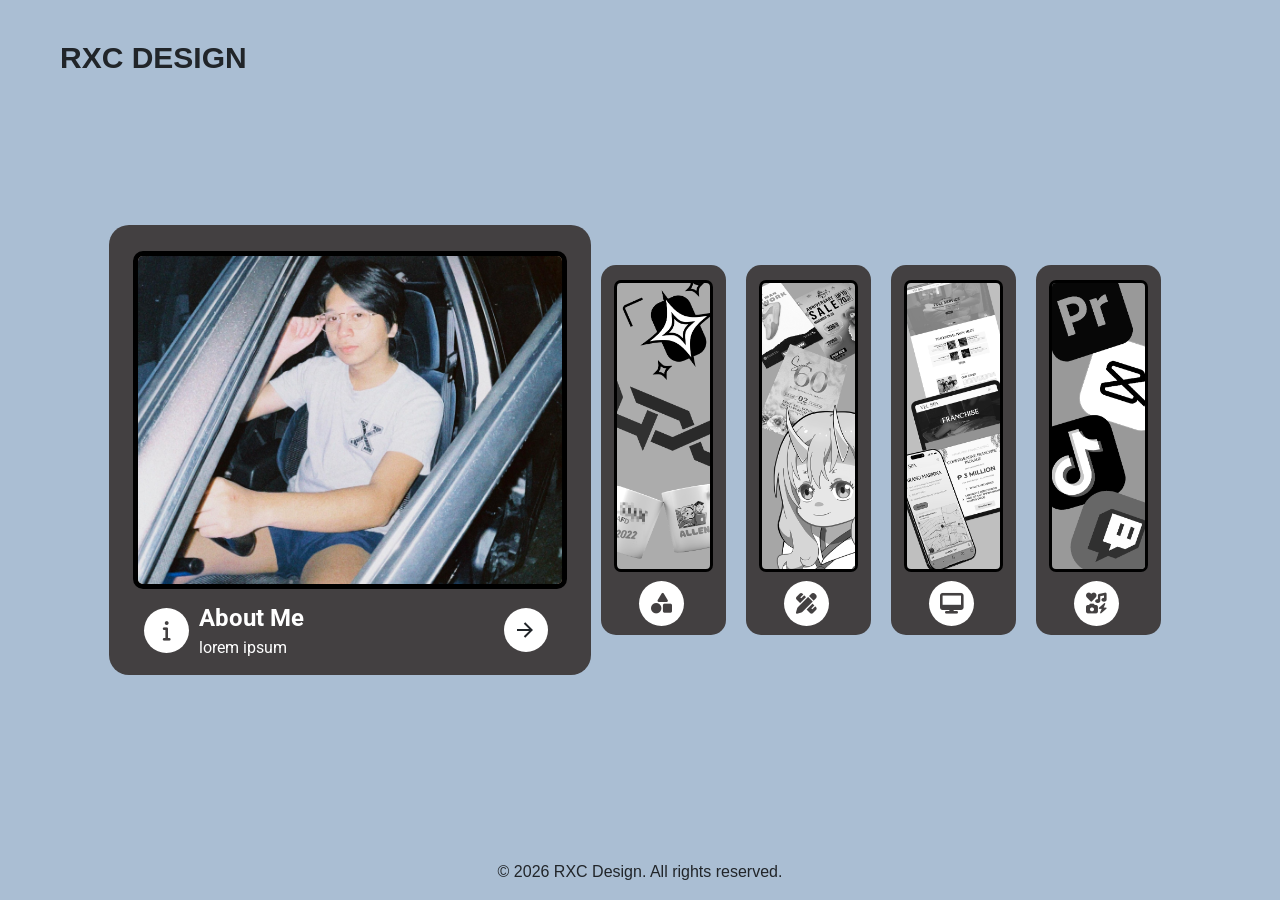
==== index.html @ c793c457 "first commit" ====
<!doctype html>
    <head>
        <meta charset="utf-8">
        <meta name="viewport" content="width=device-width, initial-scale=1">
        <title>RXC Designs</title>

        <!-- Bootstrap 4 -->
        <link href="https://maxcdn.bootstrapcdn.com/bootstrap/4.1.1/css/bootstrap.min.css" rel="stylesheet">

        <!-- Normalize -->
        <link rel="stylesheet" href="https://cdnjs.cloudflare.com/ajax/libs/normalize/8.0.0/normalize.min.css">

        <!-- Google Font -->
        <link rel="stylesheet" href="https://fonts.googleapis.com/css?family=Roboto:400,700">

        <!-- Font Awesome 6 -->
        <link rel="stylesheet" 
            href="https://cdnjs.cloudflare.com/ajax/libs/font-awesome/6.5.1/css/all.min.css">

        <!-- AOS Animate On Scroll -->
        <link href="https://unpkg.com/aos@2.3.4/dist/aos.css" rel="stylesheet">
        
        <!-- Custom CSS -->
        <link rel="stylesheet" href="css/style.css">

        <!-- JS -->
        <script src="https://cdnjs.cloudflare.com/ajax/libs/jquery/3.2.1/jquery.min.js"></script>
        <script src="https://cdn.jsdelivr.net/npm/popper.js@1.16.0/dist/umd/popper.min.js"></script>
        <script src="https://maxcdn.bootstrapcdn.com/bootstrap/4.1.1/js/bootstrap.min.js"></script>
        
    </head>
    <body>
        <div class="d-flex justify-content-between">
            <nav class="navbar navbar-light">
                <div class="container m-0">
                    <!-- Brand -->
                    <a class="navbar-brand league logo" href="index.html">RXC DESIGN</a>
                </div>
            </nav>
        </div>
        
        <div class="container-fluid portfolio grain">
            <!-- WEB -->
            <div class="container-fluid web d-flex justify-content-center">
                <div class='d-flex justify-content-center col-xxl-9 col-xl-9 col-lg-12 col-md-12'>
                    <div class="options" >
                        <div class="d-flex option selected justify-content-center">                 
                            <div class="card active">
                                <img src="img\1activate.png" class="img-fluid selectedimg" >
                                <div class="frame about-img d-flex justify-content-center">
                                    <img src="img\1.jpg" class="img-fluid abtme" >
                                </div>
                            </div>
                            <div class="label d-flex row justify-content-between">
                                <div class="label1 d-flex">
                                    <div class="icon">
                                        <i class="fa-solid fa-info"></i>
                                    </div>
                                    <div class="info">
                                        <div class="main">About Me</div>
                                        <div class="sub">lorem ipsum</div>
                                    </div>
                                </div>
                                <a href="aboutme.html">
                                <button class="animated-button active">
                                    <svg xmlns="http://www.w3.org/2000/svg" class="arr-2" viewBox="0 0 24 24">
                                        <path
                                        d="M16.1716 10.9999L10.8076 5.63589L12.2218 4.22168L20 11.9999L12.2218 19.778L10.8076 18.3638L16.1716 12.9999H4V10.9999H16.1716Z"
                                        ></path>
                                    </svg>
                                    <span class="text">  </span>
                                    <span class="circle"></span>
                                    <svg xmlns="http://www.w3.org/2000/svg" class="arr-1" viewBox="0 0 24 24">
                                        <path
                                        d="M16.1716 10.9999L10.8076 5.63589L12.2218 4.22168L20 11.9999L12.2218 19.778L10.8076 18.3638L16.1716 12.9999H4V10.9999H16.1716Z"
                                        ></path>
                                    </svg>
                                </button>
                                </a>
                            </div>
                        </div>
                        <div class="d-flex option justify-content-center">                 
                            <div class="card active">
                                <img src="img\QXlogo.png" class="img-fluid lb3">
                                <img src="img\SparklingSnap.png" class="img-fluid lb4" >
                                <img src="img\ssstshirtdesign.png" class="img-fluid lb2">
                                <img src="img\mug.png" class="img-fluid lb1" >
                                <div class="frame gd-img active d-flex justify-content-center">
                                    <img src="img\Logo and Brand.png" class="img-fluid graphicd" >
                                </div>
                            </div>
                            <div class="label d-flex row justify-content-between">
                                <div class="label1 d-flex">
                                    <div class="icon">
                                        <i class="fa-solid fa-shapes"></i>
                                    </div>
                                    <div class="info">
                                        <div class="main">Brand</div>
                                        <div class="sub">Omuke trughte a otufta</div>
                                    </div>
                                </div>
                                <a href="brand.html">
                                    <button class="animated-button active">
                                        <svg xmlns="http://www.w3.org/2000/svg" class="arr-2" viewBox="0 0 24 24">
                                            <path
                                            d="M16.1716 10.9999L10.8076 5.63589L12.2218 4.22168L20 11.9999L12.2218 19.778L10.8076 18.3638L16.1716 12.9999H4V10.9999H16.1716Z"
                                            ></path>
                                        </svg>
                                        <span class="text">  </span>
                                        <span class="circle"></span>
                                        <svg xmlns="http://www.w3.org/2000/svg" class="arr-1" viewBox="0 0 24 24">
                                            <path
                                            d="M16.1716 10.9999L10.8076 5.63589L12.2218 4.22168L20 11.9999L12.2218 19.778L10.8076 18.3638L16.1716 12.9999H4V10.9999H16.1716Z"
                                            ></path>
                                        </svg>
                                    </button>
                                </a>
                            </div>
                        </div>
                        <div class="d-flex option justify-content-center">                 
                            <div class="card active">
                                <img src="img\86-JEWELFINAL.png" class="img-fluid chibi1" >
                                <img src="img\SHUNA-CHIBI.png" class="img-fluid chibi2" >
                                <img src="img\MEN-WORLDBALANCE.png" class="img-fluid gd3" >
                                <img src="img\SNAPSMILE.png" class="img-fluid gd4">
                                <img src="img\Card Design.png" class="img-fluid gd1" >
                                <img src="img\bmagic.jpg" class="img-fluid gd2" >
                                <div class="frame gd-img active d-flex justify-content-center">
                                    <img src="img\GDimg.png" class="img-fluid graphicd" >
                                </div>
                            </div>
                            <div class="label d-flex row justify-content-between">
                                <div class="label1 d-flex">
                                    <div class="icon">
                                        <i class="fa-solid fa-pen-ruler"></i>
                                    </div>
                                    <div class="info">
                                        <div class="main">Graphics</div>
                                        <div class="sub">lorem ipsum</div>
                                    </div>
                                </div>
                                <a href="graphics.html">
                                    <button class="animated-button active">
                                        <svg xmlns="http://www.w3.org/2000/svg" class="arr-2" viewBox="0 0 24 24">
                                            <path
                                            d="M16.1716 10.9999L10.8076 5.63589L12.2218 4.22168L20 11.9999L12.2218 19.778L10.8076 18.3638L16.1716 12.9999H4V10.9999H16.1716Z"
                                            ></path>
                                        </svg>
                                        <span class="text">  </span>
                                        <span class="circle"></span>
                                        <svg xmlns="http://www.w3.org/2000/svg" class="arr-1" viewBox="0 0 24 24">
                                            <path
                                            d="M16.1716 10.9999L10.8076 5.63589L12.2218 4.22168L20 11.9999L12.2218 19.778L10.8076 18.3638L16.1716 12.9999H4V10.9999H16.1716Z"
                                            ></path>
                                        </svg>
                                    </button>
                                </a>
                            </div>
                        </div>
                        <div class="d-flex option justify-content-center">                 
                            <div class="card active">
                                <img src="img\VelSpass@4x.png" class="img-fluid wd2">
                                <img src="img\velspatablet1.png" class="img-fluid wd3">
                                <img src="img\1velspaphoneresponsive.png" class="img-fluid wd1" >
                                <div class="frame gd-img active d-flex justify-content-center">
                                    <img src="img\WD.png" class="img-fluid graphicd" >
                                </div>
                            </div>
                            <div class="label d-flex row justify-content-between">
                                <div class="label1 d-flex">
                                    <div class="icon">
                                        <i class="fa-solid fa-desktop"></i>
                                    </div>
                                    <div class="info">
                                        <div class="main">UI/UX</div>
                                        <div class="sub">Lorem ipsum</div>
                                    </div>
                                </div>
                                <a href="uiux.html">
                                    <button class="animated-button active">
                                        <svg xmlns="http://www.w3.org/2000/svg" class="arr-2" viewBox="0 0 24 24">
                                            <path
                                            d="M16.1716 10.9999L10.8076 5.63589L12.2218 4.22168L20 11.9999L12.2218 19.778L10.8076 18.3638L16.1716 12.9999H4V10.9999H16.1716Z"
                                            ></path>
                                        </svg>
                                        <span class="text">  </span>
                                        <span class="circle"></span>
                                        <svg xmlns="http://www.w3.org/2000/svg" class="arr-1" viewBox="0 0 24 24">
                                            <path
                                            d="M16.1716 10.9999L10.8076 5.63589L12.2218 4.22168L20 11.9999L12.2218 19.778L10.8076 18.3638L16.1716 12.9999H4V10.9999H16.1716Z"
                                            ></path>
                                        </svg>
                                    </button>
                                </a>
                            </div>
                        </div>
                        <div class="d-flex option justify-content-center">                 
                            <div class="card active">
                                <img src="img\jira-1.svg" class="img-fluid os7">
                                <img src="img\capcut-icon.png" class="img-fluid os3">
                                <img src="img\Twitch@4x.png" class="img-fluid os1" >
                                <img src="img\tiktok.png" class="img-fluid os4" >
                                <img src="img\bugtracking2.png" class="img-fluid os5">
                                <img src="img\bugtracking.png" class="img-fluid os6">
                                <img src="img\Adobe_Premiere_Pro_CC.png" class="img-fluid os2">
                                <div class="frame gd-img active d-flex justify-content-center">
                                    <img src="img/os.png" class="img-fluid graphicd" >
                                </div>
                            </div>
                            <div class="label d-flex row justify-content-between">
                                <div class="label1 d-flex">
                                    <div class="icon">
                                        <i class="fa-solid fa-icons"></i>
                                    </div>
                                    <div class="info">
                                        <div class="main">Other</div>
                                        <div class="sub">Lorem Ipsum</div>
                                    </div>
                                </div>
                                <a href="other.html">
                                    <button class="animated-button active">
                                        <svg xmlns="http://www.w3.org/2000/svg" class="arr-2" viewBox="0 0 24 24">
                                            <path
                                            d="M16.1716 10.9999L10.8076 5.63589L12.2218 4.22168L20 11.9999L12.2218 19.778L10.8076 18.3638L16.1716 12.9999H4V10.9999H16.1716Z"
                                            ></path>
                                        </svg>
                                        <span class="text">  </span>
                                        <span class="circle"></span>
                                        <svg xmlns="http://www.w3.org/2000/svg" class="arr-1" viewBox="0 0 24 24">
                                            <path
                                            d="M16.1716 10.9999L10.8076 5.63589L12.2218 4.22168L20 11.9999L12.2218 19.778L10.8076 18.3638L16.1716 12.9999H4V10.9999H16.1716Z"
                                            ></path>
                                        </svg>
                                    </button>
                                </a>
                            </div>
                        </div>
                        
                    </div>
                </div>
            </div>
            <!-- MOBILE -->
            <div class="container-fluid mobile d-flex justify-content-center">
                <div class="mobportfolio">
                    <div class="mobframe" data-aos="fade-down" data-aos-duration="1000" data-aos-delay="200">
                        <a href="aboutme.html">
                            <p class="inter headerleft mobabt">ABOUT ME</p>
                        </a>
                    </div>
                    <div class="mobframe" data-aos="fade-down" data-aos-duration="1200" data-aos-delay="500">
                        <a href="brand.html">
                            <p class="inter headerright mobdg">Brand</p>
                        </a>
                    </div>
                    <div class="mobframe" data-aos="fade-down" data-aos-duration="1400" data-aos-delay="800">
                        <a href="graphics.html">
                            <p class="inter headerleft moblb">Graphics</p>
                        </a>
                    </div>
                    <div class="mobframe" data-aos="fade-down" data-aos-duration="1600" data-aos-delay="1100">
                        <a href="uiux.html">
                            <p class="inter headerright mobui">UI/UX</p>
                        </a>
                    </div>
                    <div class="mobframe" data-aos="fade-down" data-aos-duration="1800" data-aos-delay="1400">
                        <a href="other.html">
                            <p class="inter headerleft mobot">Other</p>
                        </a>
                    </div>
                </div>
            </div>
            <footer class="footer py-3">
                <div class="league container text-center">
                    &copy; <span id="year"></span> RXC Design. All rights reserved.
                </div>
            </footer>
        </div>
        

        <script src="js/script.js"></script>

        <script src="https://unpkg.com/aos@2.3.4/dist/aos.js"></script>
        <script>
            AOS.init({
                duration: 1200,
                once: true
            });
        </script>
    </body>
</html>
---- css/style.css ----
/* col */
@media screen {
  .col-xxl-9 {
    -ms-flex: 0 0 75%;
    flex: 0 0 75%;
    max-width: 75%;
    position: relative;
    width: 100%;
    min-height: 1px;
    padding-right: 15px;
    padding-left: 15px;
  }
}
@media (max-width: 1801px) {
  .col-xxl-9 {
    -ms-flex: 0 0 80%;
    flex: 0 0 80%;
    max-width: 80%;
  }
}
@media (max-width: 1701px) {
  .col-xxl-9 {
    -ms-flex: 0 0 85%;
    flex: 0 0 85%;
    max-width: 85%;
  }
}
@media (max-width: 1601px) {
  .col-xxl-9 {
    -ms-flex: 0 0 90%;
    flex: 0 0 90%;
    max-width: 90%;
  }
} /* Grain */
.grain {
  height: 100vh;
  background-color: #aabed3;
}
.grainpage {
  height: 100vh;
  background-color: #212529;
}
.grainpage p {
  color: #e8e9e9;
}
.grain:after {
  animation: grain 8s steps(10) infinite;
  background-image: url("https://grainy-gradients.vercel.app/noise.svg");
  content: "";
  height: 300%;
  width: 300%;
  left: -100%;
  top: -110%;
  opacity: 0.8;
  position: fixed;
}
@keyframes grain {
  0%,
  100% {
    transform: translate(0, 0);
  }
  10% {
    transform: translate(-5%, -10%);
  }
  20% {
    transform: translate(-15%, 5%);
  }
  30% {
    transform: translate(5%, -25%);
  }
  40% {
    transform: translate(-5%, 25%);
  }
  50% {
    transform: translate(-15%, 10%);
  }
  60% {
    transform: translate(15%, 0%);
  }
  70% {
    transform: translate(0%, 15%);
  }
  80% {
    transform: translate(5%, 35%);
  }
  90% {
    transform: translate(-10%, 10%);
  }
} /* font */
@font-face {
  font-family: "League";
  src: url("font/LeagueSpartan-ExtraBold.woff2") format("opentype");
}
@font-face {
  font-family: "inter";
  src: url("font/InterDisplay-Black.woff2") format("opentype");
}
.league {
  font-family: "League", sans-serif;
  font-weight: bold;
  color: #212529 !important;
}
.inter {
  font-family: "inter", sans-serif;
  color: #212529;
  font-weight: 800;
}
body {
  flex-direction: row;
  justify-content: center;
  align-items: center;
  overflow: hidden;
  height: 100%;
  font-family: "Roboto", sans-serif;
}
.portfolio {
  display: flex;
  flex-direction: row;
  justify-content: center;
  align-items: center;
  overflow: hidden;
  height: 100vh;
  font-family: "Roboto", sans-serif;
}
.navbar {
  position: fixed; /* change from absolute */
  top: 0;
  left: 0;
  width: 100%;
  padding: 60px 60px 0px 75px;
  z-index: 35;
} /* + button rotation */
.custom-toggler i {
  transition: transform 0.5s ease;
  font-size: 1.5rem;
}
.custom-toggler.active i {
  transform: rotate(45deg); /* + rotates to X */
}
.homehide {
  display: none !important;
}
#navbarContent {
  background: #e8e9e9;
  overflow: hidden;
} /* Navbar tweaks */
.navbar {
  position: absolute;
  top: 0;
  left: 0;
  width: 100%;
  padding: 60px 60px 0px 75px;
  z-index: 40;
}
.menu {
  position: fixed;
  top: 0;
  left: 0;
  width: 100%;
  height: 0;
  background: #e8e9e9;
  overflow: hidden;
  display: flex;
  justify-content: center;
  z-index: 30;
  transition: height 0.45s ease;
}
.menu.show {
  height: 400px;
}
.plusnav {
  margin-left: auto;
}
.plusnav:focus {
  outline: 0px !important;
}
.plusnav i {
  color: #e8e9e9;
  z-index: 40;
  font-size: 2rem;
}
.navbar-toggler {
  border-color: transparent !important;
  display: flex !important;
}
.navbar-brand.active {
  color: #212529 !important; /* Change to your desired color */
  transition: color 0.3s ease;
}
.plusnav.active i {
  color: #212121 !important; /* choose your color */
  transition:
    color 0.3s ease,
    transform 0.5s ease;
} /* Rotate the plus icon */
.navbar-toggler .fa-plus {
  transform: rotate(0deg); /* Rotates + into an X */
  transition: transform 0.5s ease;
}
.navbar-toggler.active .fa-plus {
  transform: rotate(-135deg); /* Rotates + into an X */
}
.barnavcollapse {
  position: absolute;
  top: 110px;
}
.barnavcollapse ul {
  font-family: "League", sans-serif;
  font-size: 25px;
  font-weight: 600;
  text-transform: uppercase;
  list-style-type: none;
  color: #212529 !important;
  padding: 0px;
  display: flex;
  flex-direction: column;
  justify-content: center;
}
.barnavcollapse li a {
  color: #212529 !important;
}
.nav-item {
  display: flex;
  justify-content: center;
}
@media (max-width: 1450px) {
  .menu .barnavcollapse {
    top: 95px;
  }
}
@media (max-width: 800px) {
  .menu .barnavcollapse {
    top: 80px;
  }
  #navbarContent.show {
    height: 375px !important;
  }
}
.container {
  max-width: 100% !important;
} /* pagebutton */
.pgbt {
  align-items: center;
  background-color: transparent;
  color: #212529;
  cursor: pointer;
  display: flex;
  font-size: 25px;
  font-weight: 700;
  line-height: 1.5;
  text-decoration: none;
  text-transform: uppercase;
  outline: 0;
  border: 0;
}
.pgbt:before {
  background-color: #212529;
  content: "";
  display: inline-block;
  height: 3px;
  transition: all 0.42s cubic-bezier(0.25, 0.8, 0.25, 1);
  width: 0;
}
.pgbt:hover:before {
  background-color: #212529;
  width: 3rem;
}
.logo,
.logo1 {
  font-size: 30px;
  margin: 0px;
  padding: 0px;
}
.logo1 {
  color: #e8e9e9 !important;
}
.homehide {
  display: none !important;
}
.footer {
  position: absolute;
  bottom: 0;
  left: 0;
  width: 100%;
  z-index: 10;
  font: 100;
}
.footer .league {
  font-weight: 100;
}
body .options {
  display: flex;
  flex-direction: row;
  align-items: stretch;
  min-width: 600px;
  width: calc(100% - 100px);
  height: 500px;
  z-index: 10;
}
::selection {
  background: transparent;
  color: inherit;
}
@media screen and (max-width: 718px) {
  body .options {
    min-width: 520px;
  }
  body .options .option:nth-child(5) {
    display: none;
  }
}
@media screen and (max-width: 638px) {
  body .options {
    min-width: 440px;
  }
  body .options .option:nth-child(4) {
    display: none;
  }
}
@media screen and (max-width: 558px) {
  body .options {
    min-width: 360px;
  }
  body .options .option:nth-child(3) {
    display: none;
  }
}
@media screen and (max-width: 478px) {
  body .options {
    min-width: 280px;
  }
  body .options .option:nth-child(2) {
    display: none;
  }
}
body .options .option {
  position: relative;
  overflow: hidden;
  min-width: 80px;
  margin: 40px 15px;
  background: var(--optionBackground, var(--defaultBackground, #e6e9ed));
  background-size: auto 120%;
  background-position: center;
  transition: 0.5s cubic-bezier(0.05, 0.61, 0.41, 0.95);
  --defaultBackground: #434041;
} /* Different frame colors per card */
body .options .option:nth-child(1) .frame {
  background-color: #c8a889;
}
body .options .option:nth-child(2) .frame {
  background-color: #89b4c8;
}
body .options .option:nth-child(3) .frame {
  background-color: #9aa4d8;
}
body .options .option:nth-child(4) .frame {
  background-color: #b4c889;
}
body .options .option:nth-child(5) .frame {
  background-color: #c889b4;
}
body .options .option.selected {
  flex-grow: 10000;
  transform: scale(1);
  max-width: 800px;
  margin: 10px 10px;
  border-radius: 20px;
  background-size: auto 100%;
  cursor: default;
} /* Card */
body .options .option .card {
  height: 80%;
  width: 80%;
  margin: 20px 13px;
  bottom: 5px;
  border: 0px solid black !important;
  background-color: transparent;
}
body .options .option.selected .card {
  width: 90%;
  height: 75%;
  border-width: 5px;
  border-radius: 10px;
  bottom: 30px;
  margin: auto;
  background-position: 0px -135px;
}
body .options .option .frame {
  background-position: center;
  background-size: cover;
  border: 3px solid black;
  border-radius: 7px;
  cursor: pointer;
}
body .options .option.selected .frame {
  width: 100%;
  height: 100%;
  border: 5px solid black;
  border-radius: 10px;
  overflow: hidden;
  cursor: default;
}
.option {
  opacity: 1;
}
.option.selected {
  opacity: 1;
  animation: fadeIn 2s ease forwards;
}
@keyframes fadeIn {
  0% {
    opacity: 0;
  }
  100% {
    opacity: 1;
  }
}
body .options .option:not(.selected) {
  flex-grow: 1;
  border-radius: 15px;
  width: 130px;
  opacity: 1;
}
.option:not(.selected) {
  opacity: 1;
  animation: fadeOut 1s ease forwards;
}
@keyframes fadeOut {
  0% {
    opacity: 0;
  }
  100% {
    opacity: 1;
  }
}
body .options .option.selected {
  opacity: 1;
  transform: scale(1);
}
body .options .option.selected .label {
  bottom: 10px;
  left: 50px;
  height: 70px;
}
body .options .option.selected .label .info > div {
  left: 0px;
  opacity: 1;
}
body .options .option:not(.selected) .label {
  bottom: 26px;
  left: 54px;
}
body .options .option:not(.selected) .label .info > div {
  left: 20px;
  opacity: 0;
}
body .options .option .label {
  display: flex;
  position: absolute;
  align-items: center;
  row-gap: 15px;
  right: 0px;
  height: 40px;
}
body .options .option .label .label1 {
  display: flex;
  align-items: center;
  left: 10px;
}
body .options .option .animated-button {
  right: 60px;
}
body .options .option .label .icon {
  display: flex;
  flex-direction: row;
  justify-content: center;
  align-items: center;
  min-width: 50px;
  height: 50px;
  border-radius: 100%;
  background-color: white;
  color: var(--defaultBackground);
  cursor: pointer;
}
body .options .option.selected .label .icon {
  cursor: default;
}
body .options .option .label .icon i {
  zoom: 1.3;
}
body .options .option .label .info {
  display: flex;
  flex-direction: column;
  justify-content: center;
  margin-left: 10px;
  color: white;
  white-space: pre;
}
body .options .option .label .info > div,
body .options .option .label .animated-button > div {
  position: relative;
  transition:
    0.5s cubic-bezier(0.05, 0.61, 0.41, 0.95),
    opacity 0.5s ease-out;
}
body .options .option .label .info .main {
  font-weight: bold;
  font-size: 1.5rem;
}
body .options .option .label .info .sub {
  transition-delay: 0.1s;
} /*Button*/
.animated-button {
  position: relative;
  display: flex;
  align-items: center;
  gap: 4px;
  padding: 16px 16px;
  border: 4px solid transparent;
  font-size: 16px;
  background-color: white;
  border-radius: 100px;
  font-weight: 600;
  color: #ffffff;
  box-shadow: 0 0 0 2px #ffffff;
  cursor: pointer;
  overflow: hidden;
  opacity: 0;
  transform: translateX(50px);
  transition: all 0.6s cubic-bezier(0.23, 1, 0.32, 1);
}
.animated-button.show {
  opacity: 1;
  transform: translateX(0);
  pointer-events: auto;
}
.animated-button svg {
  position: absolute;
  width: 24px;
  fill: #212529;
  z-index: 9;
  transition: all 0.8s cubic-bezier(0.23, 1, 0.32, 1);
}
.animated-button .arr-1 {
  right: 5px;
}
.animated-button .arr-2 {
  left: -70%;
}
.animated-button .circle {
  position: absolute;
  top: 50%;
  left: 50%;
  transform: translate(-50%, -50%);
  width: 20px;
  height: 20px;
  background-color: #cce5fd;
  border-radius: 50%;
  opacity: 0;
  transition: all 0.8s cubic-bezier(0.23, 1, 0.32, 1);
}
.animated-button .text {
  position: relative;
  z-index: 1;
  transform: translateX(-12px);
  transition: all 0.8s cubic-bezier(0.23, 1, 0.32, 1);
}
.animated-button:hover {
  box-shadow: 0 0 0 12px transparent;
  color: #212529;
}
.animated-button:hover .arr-1 {
  right: -70%;
}
.animated-button:hover .arr-2 {
  left: 5px;
}
.animated-button:hover .text {
  transform: translateX(12px);
}
.animated-button:hover svg {
  fill: #212529;
}
.animated-button:active {
  scale: 0.95;
  box-shadow: 0 0 0 4px #cce5fd;
}
.animated-button:hover .circle {
  width: 220px;
  height: 220px;
  opacity: 1;
} /* About me */
.about-img {
  overflow: hidden;
  filter: grayscale(100%);
}
.about-img:hover,
.gd-img:hover {
  filter: grayscale(0%);
}
.option.selected .about-img {
  filter: grayscale(0%);
  background-size: cover;
}
.chibi1,
.chibi2,
.gd1,
.gd2,
.gd3,
.gd4,
.lb1,
.lb2,
.lb3,
.lb4,
.wd1,
.wd2,
.wd3,
.os1,
.os2,
.os3,
.os4,
.os5,
.os6,
.os7 {
  opacity: 0;
  visibility: hidden;
  transition: opacity 0.5s ease;
  display: none;
  position: absolute;
  transition: transform 0.3s ease;
  object-fit: cover;
}
.selectedimg {
  opacity: 0;
  visibility: hidden;
  position: absolute;
  object-fit: cover;
  z-index: 10;
  height: 410px;
  top: -20px;
  left: 5px;
}
.option.selected .selectedimg {
  opacity: 1;
  visibility: visible;
  transition: opacity 0.8s ease-in;
}
@media screen {
  .abtme {
    height: 336px;
    object-fit: cover;
    object-position: 47% 63%;
    transform: scale(1.2);
    transition: transform 0.5s ease;
  }
  .option:not(.selected) .abtme:hover {
    transform: scale(1.25);
  }
  .option.selected .abtme {
    transform: scale(1);
    width: 100%;
    height: 100%;
  }
}
.option:not(.selected) .abtme:hover {
  transform: scale(1.25);
}
.option.selected .abtme {
  transform: scale(1);
  width: 100%;
  height: 100%;
} /* Graphic Design */
.gd-img {
  overflow: hidden;
  filter: grayscale(100%);
}
.graphicd {
  height: 336px;
  width: 100%;
  object-fit: cover;
  object-position: 47% 63%;
  transform: scale(1);
  transition: transform 0.5s ease;
}
.option:not(.selected) .graphicd:hover {
  transform: scale(1.05);
}
.option.selected .graphicd {
  display: none;
  visibility: hidden;
}
.option.selected .gd-img {
  filter: grayscale(0%);
  background-image: none;
  display: none;
}
.option.selected .chibi1 {
  opacity: 1;
  display: flex;
  visibility: visible;
  z-index: 10;
  height: calc(235px - 20px);
  left: -30px;
  bottom: -10px;
}
.option.selected .chibi2 {
  opacity: 1;
  display: flex;
  visibility: visible;
  z-index: 10;
  height: calc(235px - 20px);
  right: -33px;
  bottom: -12px;
}
.option.selected .gd1 {
  opacity: 1;
  display: flex;
  visibility: visible;
  z-index: 8;
  height: calc(260px - 30px);
  top: -15px;
  right: 120px;
}
.option.selected .gd2 {
  opacity: 1;
  display: flex;
  visibility: visible;
  z-index: 8;
  height: calc(270px - 30px);
  top: 0px;
  right: 5px;
  transform: rotate(12deg);
}
.option.selected .gd3 {
  opacity: 1;
  display: flex;
  visibility: visible;
  z-index: 8;
  height: calc(250px - 30px);
  top: 11px;
  left: 0px;
  transform: rotate(12deg);
}
.option.selected .gd4 {
  opacity: 1;
  display: flex;
  visibility: visible;
  z-index: 8;
  height: calc(225px - 30px);
  top: 55px;
  left: 115px;
  transform: rotate(3deg);
}
.option.selected .chibi1:hover {
  transform: scale(1.05);
  z-index: 11;
}
.option.selected .chibi2:hover {
  transform: scale(1.05);
  z-index: 11;
}
.option.selected .gd1:hover {
  transform: rotate(-12deg) scale(1.0005);
  z-index: 11;
}
.option.selected .gd2:hover {
  transform: rotate(8deg) scale(1.05);
  z-index: 11;
}
.option.selected .gd3:hover {
  transform: rotate(-8deg) scale(1.05);
  z-index: 11;
}
.option.selected .gd4:hover {
  transform: rotate(-8deg) scale(1.05);
  z-index: 11;
} /* Logo and Brand */
.option.selected .lb1 {
  opacity: 1;
  display: flex;
  visibility: visible;
  z-index: 8;
  height: calc(260px - 20px);
  bottom: -20px;
  right: -25px;
  transform: rotate(-40deg);
}
.option.selected .lb2 {
  opacity: 1;
  display: flex;
  visibility: visible;
  z-index: 8;
  height: calc(380px - 30px);
  bottom: 0px;
  left: -20px;
  transform: rotate(-10deg);
}
.option.selected .lb3 {
  opacity: 1;
  display: flex;
  visibility: visible;
  z-index: 8;
  height: calc(140px - 20px);
  top: 35px;
  right: 55px;
  transform: rotate(-10deg);
}
.option.selected .lb4 {
  opacity: 1;
  display: flex;
  visibility: visible;
  z-index: 8;
  height: calc(140px - 20px);
  top: 165px;
  left: 175px;
  transform: rotate(10deg);
}
.option.selected .lb1:hover {
  transform: rotate(-12deg) scale(1.05);
  z-index: 11;
}
.option.selected .lb2:hover {
  transform: rotate(4deg) scale(1.05);
  z-index: 11;
}
.option.selected .lb3:hover {
  transform: rotate(3deg) scale(1.05);
  z-index: 11;
}
.option.selected .lb4:hover {
  transform: rotate(-11deg) scale(1.05);
  z-index: 11;
} /* UI UX */
.option.selected .wd1 {
  opacity: 1;
  display: flex;
  visibility: visible;
  z-index: 8;
  height: calc(270px - 20px);
  bottom: -20px;
  right: -10px;
  transform: rotate(5deg);
}
.option.selected .wd2 {
  opacity: 1;
  display: flex;
  visibility: visible;
  z-index: 8;
  height: calc(320px - 20px);
  bottom: 30px;
  left: 25px;
  transform: rotate(-5deg);
}
.option.selected .wd3 {
  opacity: 1;
  display: flex;
  visibility: visible;
  z-index: 8;
  height: 300px;
  top: 22px;
  right: 35px;
  transform: rotate(10deg);
}
.option.selected .wd1:hover {
  transform: rotate(-10deg) scale(1.05);
  z-index: 11;
}
.option.selected .wd2:hover {
  transform: rotate(0deg) scale(1.1);
  z-index: 11;
}
.option.selected .wd3:hover {
  transform: rotate(3deg) scale(1.05);
  z-index: 11;
} /* Other Services */
.option.selected .os1 {
  opacity: 1;
  display: flex;
  visibility: visible;
  z-index: 8;
  height: 150px;
  bottom: 35px;
  right: 115px;
  transform: rotate(10deg);
}
.option.selected .os2 {
  opacity: 1;
  display: flex;
  visibility: visible;
  z-index: 8;
  height: 150px;
  top: -5px;
  right: 150px;
  transform: rotate(-10deg);
}
.option.selected .os3 {
  opacity: 1;
  display: flex;
  visibility: visible;
  z-index: 8;
  height: 140px;
  bottom: -10px;
  right: -5px;
  transform: rotate(-10deg);
}
.option.selected .os4 {
  opacity: 1;
  display: flex;
  visibility: visible;
  z-index: 8;
  height: 140px;
  top: 45px;
  right: 20px;
  transform: rotate(10deg);
}
.option.selected .os5 {
  opacity: 1;
  display: flex;
  visibility: visible;
  z-index: 8;
  height: 200px;
  top: 5px;
  left: 0px;
  transform: rotate(-15deg);
}
.option.selected .os6 {
  opacity: 1;
  display: flex;
  visibility: visible;
  z-index: 8;
  height: 200px;
  bottom: -5px;
  left: -10px;
  transform: rotate(-7deg);
}
.option.selected .os7 {
  opacity: 1;
  display: flex;
  visibility: visible;
  z-index: 8;
  height: 150px;
  bottom: 40px;
  left: 120px;
  transform: rotate(10deg);
}
.option.selected .os1:hover {
  transform: rotate(-12deg) scale(1.05);
  z-index: 11;
}
.option.selected .os2:hover {
  transform: rotate(4deg) scale(1.05);
  z-index: 11;
}
.option.selected .os3:hover {
  transform: rotate(5deg) scale(1.05);
  z-index: 11;
}
.option.selected .os4:hover {
  transform: rotate(-8deg) scale(1.05);
  z-index: 11;
}
.option.selected .os5:hover {
  transform: rotate(-8deg) scale(1.05);
  z-index: 11;
}
.option.selected .os6:hover {
  transform: rotate(-15deg) scale(1.05);
  z-index: 11;
}
.option.selected .os7:hover {
  transform: rotate(2deg) scale(1.05);
  z-index: 11;
} /* Hover effect applied only via JS */
.option.hover-active {
  transform: scale(1.02); /* example hover: slight zoom */
  transition: transform 0.3s ease;
}
@media screen and (min-width: 1921px) {
  .option.selected .selectedimg {
    opacity: 0;
  }
}
@media (max-width: 1919px) and (min-width: 1681px) {
  .option.selected .selectedimg {
    opacity: 0;
  }
}
@media (max-width: 1680px) and (min-width: 1680px) {
  .selectedimg {
    height: 395px;
    top: -12px;
    left: 7px;
  }
}
@media (max-width: 1679px) and (min-width: 1601px) {
  .option.selected .selectedimg {
    opacity: 0;
  }
}
@media (max-width: 1600px) and (min-width: 1600px) {
  .selectedimg {
    height: 402px;
    top: -16px;
    left: 6px;
  }
}
@media (max-width: 1599px) and (min-width: 1537px) {
  .option.selected .selectedimg {
    opacity: 0;
  }
}
@media (max-width: 1536px) and (min-width: 1536px) {
  .selectedimg {
    height: 407px;
    top: -25px;
    left: 0px;
  }
}
@media (max-width: 1535px) and (min-width: 1441px) {
  .option.selected .selectedimg {
    opacity: 0;
  }
}
@media (max-width: 1440px) and (min-width: 1440px) {
  .selectedimg {
    height: 407px;
    top: -25px;
    left: 0px;
  }
}
@media (max-width: 1439px) {
  .option.selected .selectedimg {
    opacity: 0;
  }
}
@media (max-width: 1537px) {
  body .options {
    width: 93%;
  }
  body .options {
    display: flex;
    flex-direction: row;
    align-items: stretch;
    height: 475px;
    z-index: 10;
  }
  .navbar {
    padding: 35px 35px 0px 45px;
  }
  body .options .option .label .icon {
    min-width: 45px;
    height: 45px;
  }
  .col-xl-9 {
    -ms-flex: 0 0 75%;
    flex: 0 0 100%;
    max-width: 90%;
  }
  body .options .option:not(.selected) .label {
    bottom: 22px;
  }
  .option.selected .abtme {
    transform: scale(1.1);
  }
  .option.selected .chibi1 {
    height: 190px;
    left: -20px;
  }
  .option.selected .chibi2 {
    height: 190px;
    right: -20px;
  }
  .option.selected .gd1 {
    height: 200px;
    top: 10px;
  }
  .option.selected .gd2 {
    height: 220px;
  }
  .option.selected .gd3 {
    height: 200px;
  }
  .option.selected .gd4 {
    height: 190px;
  }
  .option.selected .lb1 {
    height: 230px;
  }
  .option.selected .lb3 {
    height: 90px;
  }
  .option.selected .lb4 {
    height: 90px;
    top: 140px;
  }
  .option.selected .wd1 {
    height: 230px;
  }
  .option.selected .wd2 {
    height: 280px;
    bottom: 30px;
    left: 25px;
  }
  .option.selected .wd3 {
    height: 280px;
  }
  .option.selected .os1 {
    height: 125px;
    bottom: 40px;
    right: 100px;
  }
  .option.selected .os2 {
    height: 125px;
    right: 120px;
  }
  .option.selected .os3 {
    height: 125px;
  }
  .option.selected .os4 {
    height: 125px;
    top: 60px;
    right: 15px;
  }
  .option.selected .os5 {
    top: 10px;
    left: 5px;
  }
  .option.selected .os6 {
    bottom: -12px;
    left: -10px;
  }
  .option.selected .os7 {
    height: 125px;
    left: 115px;
  }
  .pagetitle {
    top: 10px !important;
    left: 55px !important;
  }
  .perpage {
    max-width: 80%;
  }
  .pagecontent {
    padding: 20px 5px !important;
  }
  .contside {
    height: 400px !important;
  }
  .contside h1 {
    font-size: 3.5rem !important
  }
  .contside p {
    font-size: 16px !important;
    margin-bottom: 12px !important;
  }
  .contside h2 {
    font-size: 2rem !important;
  }
  .logowrapper:hover {
    transform: scale(1.05) !important;
  }
  .logowrapper img {
    max-width: 450px !important;
  }
  .colorpalette {
    width: 100px !important;
    margin-right: 15px !important;
    padding: 0px;
  }
  /* Common palette box style */
  .colorpalette div {
      width: 100px !important;
      height: 30px !important;
      margin-bottom: 10px !important;
  }
  .swiper, .websitehome {
    height: 350px !important;
  }
  .websitebox img {
      top: 10px;
  }
}

@media (max-width: 1441px) {
  .col-xl-9 {
    flex: 0 0 96%;
    max-width: 96%;
  }
  .option.selected .lb1 {
    height: 200px;
    bottom: -5px;
    right: -20px;
  }
  .option.selected .lb3 {
    height: 90px;
    top: 30px;
  }
  .option.selected .lb4 {
    height: 90px;
    top: 135px;
    left: 190px;
  }
  .option.selected .os7 {
    left: 130px;
  }
  .pagetitle {
    top: 10px !important;
    left: 55px !important;
  }
  .perpage {
    max-width: 80% !important;
  }
  .pagecontent {
    padding: 20px 5px !important;
  }
  .contside {
    height: 400px !important;
  }
  .contside h1 {
    font-size: 3.5rem !important
  }
  .contside p {
    font-size: 16px !important;
    margin-bottom: 12px !important;
  }
  .contside h2 {
    font-size: 2rem !important;
  }
  .logowrapper:hover {
    transform: scale(1.05) !important;
  }
  .logowrapper img {
    max-width: 450px !important;
  }
  .colorpalette {
    width: 100px !important;
    margin-right: 15px !important;
    padding: 0px;
  }
  /* Common palette box style */
  .colorpalette div {
      width: 100px !important;
      height: 30px !important;
      margin-bottom: 10px !important;
  }
  .swiper, .websitehome {
    height: 350px !important;
  }
  .swiper-slide {
    margin-right: 20px !important;
  }
}
@media (max-width: 1361px) {
  body .options {
    height: 450px;
  }
  body .options .option:not(.selected) {
    flex-grow: 1;
    border-radius: 15px;
    width: 125px;
  }
  body .options {
    min-width: 600px;
    height: 450px;
  }
  body .options .option {
    position: relative;
    overflow: hidden;
    min-width: 80px;
    margin: 40px 10px;
  }
  .option.selected .chibi1 {
    height: 190px;
    left: -25px;
    bottom: -8px;
  }
  .option.selected .chibi2 {
    height: 190px;
    right: -25px;
    bottom: -10px;
  }
  .option.selected .gd1 {
    height: 190px;
    top: 10px;
  }
  .option.selected .gd2 {
    height: 200px;
  }
  .option.selected .gd3 {
    height: 190px;
  }
  .option.selected .gd4 {
    height: 180px;
  }
  .option.selected .lb1 {
    height: 200px;
  }
  .option.selected .lb2 {
    height: 330px;
    bottom: 0px;
    left: -10px;
  }
  .option.selected .lb3 {
    height: 90px;
  }
  .option.selected .lb4 {
    height: 90px;
    top: 130px;
    left: 180px;
  }
  .option.selected .wd1 {
    height: 230px;
  }
  .option.selected .wd2 {
    height: 260px;
    bottom: 35px;
    left: 25px;
  }
  .option.selected .wd3 {
    height: 280px;
  }
  .option.selected .os1 {
    height: 110px;
    bottom: 45px;
    right: 100px;
  }
  .option.selected .os2 {
    height: 110px;
    right: 110px;
  }
  .option.selected .os3 {
    height: 110px;
    bottom: -5px;
    right: 0px;
  }
  .option.selected .os4 {
    height: 110px;
    top: 70px;
    right: 15px;
  }
  .option.selected .os5 {
    height: 180px;
    top: 10px;
    left: 5px;
  }
  .option.selected .os6 {
    height: 190px;
    bottom: -12px;
    left: -10px;
  }
  .option.selected .os7 {
    height: 110px;
    left: 115px;
  }
  .contside {
    height: 500px !important;
  }
  .swiper, .websitehome {
    height: 400px !important;
  }
}
@media (max-width: 1280px) {
  body .options {
    min-width: 600px;
    height: 450px;
  }
  .abtme,
  .graphicd {
    height: calc(336px - 50px);
  }
  body .options .option:not(.selected) .label {
    left: 53px;
  }
  body .options .option.selected {
    margin: 0px 0px;
  }
  .option.selected .chibi1 {
    height: 170px;
    left: -20px;
    bottom: -7px;
  }
  .option.selected .chibi2 {
    height: 170px;
    right: -25px;
    bottom: -9px;
  }
  .option.selected .gd1 {
    height: 190px;
    top: 10px;
    right: 100px;
  }
  .option.selected .gd2 {
    height: 200px;
    right: 20px;
  }
  .option.selected .gd3 {
    height: 190px;
  }
  .option.selected .gd4 {
    height: 180px;
    left: 80px;
  }
  .option.selected .lb1 {
    height: 200px;
  }
  .option.selected .lb2 {
    height: 330px;
    bottom: 0px;
    left: -10px;
  }
  .option.selected .lb3 {
    height: 90px;
  }
  .option.selected .lb4 {
    height: 90px;
    top: 130px;
    left: 180px;
  }
  .option.selected .wd1 {
    height: 230px;
  }
  .option.selected .wd2 {
    height: 260px;
    bottom: 35px;
    left: 25px;
  }
  .option.selected .wd3 {
    height: 280px;
  }
  .option.selected .os1 {
    height: 110px;
    bottom: 45px;
    right: 100px;
  }
  .option.selected .os2 {
    height: 110px;
    right: 110px;
  }
  .option.selected .os3 {
    height: 110px;
    bottom: -5px;
    right: 0px;
  }
  .option.selected .os4 {
    height: 110px;
    top: 70px;
    right: 15px;
  }
  .option.selected .os5 {
    height: 180px;
    top: 10px;
    left: 5px;
  }
  .option.selected .os6 {
    height: 190px;
    bottom: -12px;
    left: -10px;
  }
  .option.selected .os7 {
    height: 110px;
    left: 110px;
  }
    .pagetitle {
    top: 10px !important;
    left: 55px !important;
  }
  .perpage {
    max-width: 90% !important;
  }
  .pagecontent {
    padding: 20px 5px !important;
  }
  .contside {
    height: 500px !important;
  }
  .contside h1 {
    font-size: 3.5rem !important
  }
  .contside p {
    font-size: 18px !important;
    margin-bottom: 12px !important;
  }
  .contside h2 {
    font-size: 2rem !important;
  }
  .logowrapper:hover {
    transform: scale(1.05) !important;
  }
  .logowrapper img {
    max-width: 450px !important;
  }
  .colorpalette {
    width: 100px !important;
    margin-right: 15px !important;
    padding: 0px;
  }
  /* Common palette box style */
  .colorpalette div {
      width: 100px !important;
      height: 30px !important;
      margin-bottom: 10px !important;
  }
}
@media (max-width: 1260px) {
  body .options {
    width: 100%;
  }
  .option.selected .chibi1 {
    height: 185px;
    left: -20px;
    bottom: -7px;
  }
  .option.selected .chibi2 {
    height: 185px;
    right: -25px;
    bottom: -9px;
  }
  .option.selected .os5 {
    height: 200px;
    top: 10px;
    left: 5px;
  }
  .option.selected .os6 {
    height: 200px;
    bottom: -12px;
    left: -10px;
  }
  .option.selected .os7 {
    height: 110px;
    left: 130px;
  }
}
@media (max-width: 1180px) {
  .col-xl-9 {
    flex: 0 0 98%;
    max-width: 98%;
  }
  .option.selected .chibi1 {
    height: 170px;
    left: -20px;
    bottom: -7px;
  }
  .option.selected .chibi2 {
    height: 170px;
    right: -25px;
    bottom: -9px;
  }
  .option.selected .os5 {
    height: 180px;
    top: 10px;
    left: 5px;
  }
  .option.selected .os6 {
    height: 190px;
    bottom: -12px;
    left: -10px;
  }
  .option.selected .os7 {
    opacity: 0;
  }
}
@media (max-width: 1130px) {
  .col-xl-9 {
    flex: 0 0 98%;
    max-width: 98%;
  }
  .option.selected .chibi1 {
    height: 200px;
    left: 0px;
    bottom: -8px;
    object-position: cover;
  }
  .option.selected .chibi2 {
    opacity: 0;
  }
  .option.selected .gd1 {
    height: 200px;
    top: 30px;
    left: 100px;
  }
  .option.selected .gd2 {
    height: 200px;
    right: 10px;
  }
  .option.selected .gd3 {
    height: 190px;
    left: 10px;
  }
  .option.selected .gd4 {
    opacity: 0;
  }
  .option.selected .lb1 {
    height: 180px;
    right: -5px;
  }
  .option.selected .lb2 {
    height: 330px;
    bottom: 0px;
    left: -10px;
  }
  .option.selected .lb3 {
    height: 80px;
    right: 25px;
  }
  .option.selected .lb4 {
    height: 90px;
    top: 130px;
    left: 170px;
  }
  .option.selected .wd1 {
    height: 210px;
  }
  .option.selected .wd2 {
    height: 260px;
    bottom: 35px;
    left: 0px;
  }
  .option.selected .wd3 {
    height: 280px;
    top: 30px;
  }
  .option.selected .os1 {
    height: 110px;
    bottom: 45px;
    right: 80px;
  }
  .option.selected .os2 {
    height: 110px;
    right: 90px;
  }
  .option.selected .os3 {
    height: 110px;
    bottom: -5px;
    right: 0px;
  }
  .option.selected .os4 {
    height: 110px;
    top: 70px;
    right: 15px;
  }
  .option.selected .os5 {
    height: 175px;
    top: 15px;
    left: 5px;
  }
  .option.selected .os6 {
    height: 185px;
    bottom: -10px;
    left: 5px;
  }
  .option.selected .os7 {
    opacity: 0;
  }
  .pagetitle {
    top: 10px !important;
    left: 55px !important;
  }
  .perpage {
    max-width: 80%;
  }
  .pagecontent {
    padding: 20px 5px !important;
  }
  .contside {
    height: 500px !important;
  }
  .contside h1 {
    font-size: 3em !important;
  }
  .contside p {
    font-size: 16px !important;
    margin-bottom: 12px !important;
  }
  .contside h2 {
    font-size: 1.5rem !important;
  }
  .logowrapper:hover {
    transform: scale(1.05) !important;
  }
  .logowrapper img {
    max-width: 450px !important;
  }
  .colorpalette {
    width: 100px !important;
    margin-right: 15px !important;
    padding: 0px;
  }
  /* Common palette box style */
  .colorpalette div {
      width: 100px !important;
      height: 30px !important;
      margin-bottom: 10px !important;
  }
}
@media (max-width: 1070px) and (min-width: 980px) {
  body .options {
    display: flex;
    flex-direction: row;
    align-items: stretch;
    min-width: 600px;
    width: 100%;
    height: 400px;
    z-index: 10;
  }
  body .options .option:not(.selected) {
    flex-grow: 1;
    border-radius: 15px;
    width: 100px;
  }
  body .options .option {
    position: relative;
    overflow: hidden;
    min-width: 80px;
    margin: 40px 10px;
  }
  .abtme,
  .graphicd {
    height: calc(336px - 100px);
  }
  body .options .option:not(.selected) .label {
    left: 42px;
  }
  body .options .option.selected {
    margin: 0px 0px;
  }
  .perpage {
    max-width: 80% !important;
  }
  .pagecontent {
    padding: 20px 5px !important;
  }
  .contside h1 {
    font-size: 3.5rem !important
  }
  .contside {
    height: 480px !important;
  }
  .contside p {
    font-size: 16px !important;
    margin-bottom: 12px !important;
  }
  .contside h2 {
    font-size: 2rem !important;
  }
  .logowrapper:hover {
    transform: scale(1.05) !important;
  }
  .logowrapper img {
    max-width: 450px !important;
  }
  .colorpalette {
    width: 100px !important;
    margin-right: 15px !important;
    padding: 0px;
  }
  /* Common palette box style */
  .colorpalette div {
      width: 100px !important;
      height: 30px !important;
      margin-bottom: 10px !important;
  }
}
.web {
  display: flex;
}
.mobile {
  display: none !important;
  padding: 0px !important;
}
@media (max-width: 979px) {
  .container-fluid.web {
    display: none !important;
  }
  .container-fluid.mobile {
    display: flex !important;
  }
  .navbar {
    padding: 20px 20px 0px 20px;
  }
    .pagetitle {
    top: -10px !important;
    left: 30px !important;
  }
}
@media (max-width: 992px) {
  .perpage {
    max-width: 90% !important;
  }
  .pagecontent {
    padding: 20px 20px !important;
    flex-wrap: wrap-reverse;
  }
  .contside {
    height: auto !important;
  }
  .contside h1 {
    font-size: 3rem !important;
    margin-bottom: 12px !important;
  }
  .contside p {
    font-size: 14px !important;
    margin-bottom: 12px !important;
  }
  .contside h2 {
    font-size: 1.8rem !important;
  }
  .imgside {
    height: 300px;
  }
  .logowrapper:hover {
    transform: scale(1.05) !important;
  }
  .logowrapper img {
    max-width: 450px !important;
  }
  .colorpalette {
    width: 80px !important;
    margin-right: 10px !important;
    padding: 0px;
  }
  /* Common palette box style */
  .colorpalette div {
      width: 80px !important;
      height: 25px !important;
      margin-bottom: 10px !important;
  }
  .swiper, .websitehome {
      height: 350px !important;
       margin: 20px 0px !important;
  }
} /* Mobile Portfolio */
.mobportfolio {
  z-index: 10;
  flex-direction: column;
  width: 100%;
}
.mobframe {
  overflow: hidden;
  border: 5px solid #212529;
  height: 90px;
  margin: 25px 0px;
  border-radius: 0px;
  transition:
    border-radius 0.6s ease,
    transform 0.4s ease;
}
.mobframe p {
  font-size: 110px;
  text-transform: uppercase;
  margin: 0px;
  border-radius: 0px;
  transition: transform 1s ease;
}
.mobframe .headerleft {
  position: relative;
  bottom: 20px;
  left: 10px;
  text-align: left;
  transition: transform 0.4s ease;
}
.mobframe .headerright {
  position: relative;
  bottom: 20px;
  right: 10px;
  text-align: end;
  transition: transform 0.4s ease; 
}
.mobframe:hover {
  border-radius: 30px; 
}
.mobframe:hover .headerleft {
  transform: translateX(15px);
}
.mobframe:hover .headerright {
  transform: translateX(-15px);
}

@media (max-width: 768px) and (max-height:1024px) {
  .perpage {
    height: 100% !important;
    max-height: 765px !important;
    padding: 30px;
  }
  .contside h1 {
    font-size: 3.5rem !important;
  }
  .contside p {
    font-size: 16px !important;
    margin-bottom: 12px !important;
  }
  .contside h2 {
    font-size: 2rem !important;
  }
  .pagecontent {
    padding: 0px 0px !important;
    flex-wrap: wrap-reverse;
  }
  .contside {
    height: auto !important;
    align-content: space-between !important;
  }
  .colorpalette {
    width: 80px !important;
    margin-right: 10px !important;
    padding: 0px;
  }
  /* Common palette box style */
  .colorpalette div {
      width: 80px !important;
      height: 25px !important;
      margin-bottom: 10px !important;
  }
  .logowrapper img {
    width: 350px !important;
  }
}

@media (max-width: 768px) {
  .pagetitle {
    top: -10px !important;
    left: 30px !important;
  }
  .perpage {
    height: 450px;
    max-width: 95% !important;
  }
  .logowrapper:hover {
    transform: scale(1.05) !important;
  }
  
  .colorpalette {
    width: 80px !important;
    margin-right: 10px !important;
    padding: 0px;
  }
  /* Common palette box style */
  .colorpalette div {
      width: 80px !important;
      height: 25px !important;
      margin-bottom: 10px !important;
  }
  .swiper, .websitehome {
      height: 350px !important;
       margin: 10px 0px !important;
  }
}

@media (max-width: 741px) {
  .mobframe {
    overflow: hidden;
    border: 5px solid #212529;
    height: 90px;
  }
  .mobframe p {
    font-size: 100px;
  }
  .mobframe .headerleft {
    bottom: 17px;
  }
  .pagetitle {
    top: -10px !important;
    left: 30px !important;
  }
  .perpage {
    padding: 10px;
  }

  .imgside {
      height: 290px;
  }
  .pagecontent {
    padding: 0px 0px !important;
  }
  .contside {
      height: auto !important;
  }
  .contside h1 {
    font-size: 2.5rem !important
  }
  .swiper, .websitehome {
    margin: 15px 0px !important;
  }
  .galleryside {
    padding: 0px 20px !important;
  }
}
@media (max-width: 661px) {
  .mobframe {
    overflow: hidden;
    border: 5px solid #212529;
    height: 80px;
  }
  .mobframe p {
    font-size: 90px;
  }
  .mobframe .headerleft {
    bottom: 15px;
    left: 5px;
  }
  .mobframe .headerright {
    bottom: 15px;
    right: 5px;
  }
  .mobframe:hover {
    border-radius: 20px;
  }
  .pagetitle {
    font-size: 4rem !important;
    top: 20px !important;
    left: 30px !important;
  }
  .perpage {
    max-width: 95% !important;
  }
  .pagecontent {
    padding: 10px 0px !important;
  }
  .contside {
    align-content: space-evenly !important;
  }
  .contside h1 {
    font-size: 2.5rem !important
  }
  .contside p {
    font-size: 13px !important;
    margin-bottom: 12px !important;
  }
  .contside h2 {
    font-size: 1.8rem !important;
  }
  .logowrapper:hover {
    transform: scale(1.05) !important;
  }
  .logowrapper img {
    max-width: 450px !important;
  }
  .colorpalette {
    width: 70px !important;
    margin-right: 5px !important;
    padding: 0px;
  }
  /* Common palette box style */
  .colorpalette div {
      width: 70px !important;
      height: 25px !important;
      margin-bottom: 5px !important;
  }
}
@media (max-width: 661px) {
  .mobframe {
    overflow: hidden;
    border: 5px solid #212529;
    height: 70px;
  }
  .mobframe p {
    font-size: 80px;
  }
}
@media (max-width: 531px) {
  .mobframe {
    overflow: hidden;
    border: 5px solid #212529;
    height: 60px;
  }
  .mobframe p {
    font-size: 70px;
  }
  .mobframe .headerleft {
    left: 0px;
  }
  .mobframe .headerright {
    right: 0px;
  }
  .mobframe:hover .headerleft {
    transform: translateX(10px);
  }
  .mobframe:hover .headerright {
    transform: translateX(-10px);
  }
  .swiper, .websitehome {
      height: 250px !important;
      margin: 10px 0px !important;
  }
  .swiper-slide {
     margin-right: 10px !important;
  }
  .galleryside {
    padding: 0px 15px !important;
  }
  .webtitle {
    bottom: 10px !important;
    left: 15px !important;
  }
}
@media (max-width: 490px) {
  .mobframe {
    border: 4px solid #212529;
    height: 60px;
  }
  .mobframe p {
    font-size: 65px;
  }
}
@media (max-width: 440px) {
  .mobframe {
    height: 55px;
  }
  .mobframe p {
    font-size: 60px;
  }
  .mobframe .headerleft {
    bottom: 11px;
  }
  .mobframe .headerright {
    bottom: 11px;
  }
  .perpage {
    padding: 20px;
    max-width: 100% !important;
  }
  .imgside {
      height: 250px;
  }
  .logowrapper img {
        max-width: 250px !important;
  }
  .pagecontent {
    padding: 0px 0px !important;
  }
  .contside h1 {
    font-size: 2.5rem !important
  }
}
@media (max-width: 420px) {
  .mobframe {
    border: 3px solid #212529;
    height: 50px;
    margin: 15px 0px;
  }
  .mobframe p {
    font-size: 53px;
  }
  .mobframe .headerleft {
    bottom: 7px;
  }
  .mobframe .headerright {
    bottom: 7px;
  }
  .contside {
      height: auto !important;
  }
  .pagetitle {
    font-size: 2.8rem !important;
    top: 30px !important;
    left: 33px !important;
  }
  .perpage {
      padding: 15px;
      max-width: 100% !important;
  }
  .contside h1 {
    font-size: 1.8rem !important;
    margin-bottom:8px !important;
  }
  .contside p {
    font-size: 12px !important;
    margin-bottom:8px !important;
  }
  .contside h2 {
    font-size: 1rem !important;
  }
  .imgside {
    height: 200px;
    padding: 0px;
  }
  .logowrapper img {
    max-width: 200px !important;
  }
  .colorpalette {
    width: 55px !important;
    margin-right: 3px !important;
    padding: 0px;
  }
  .colorpalette div {
    width: 55px !important;
    height: 20px !important;
    margin-bottom: 5px !important;
  }
}
@media (max-width: 376px) {
  .mobframe {
    border: 3px solid #212529;
    height: 50px;
    margin: 15px 0px;
  }
  .mobframe p {
    font-size: 50px;
  }
  .mobframe .headerleft {
    bottom: 5px;
  }
  .mobframe .headerright {
    bottom: 5px;
  }
  .perpage {
    padding: 10px 0px;
    max-width: 100% !important;
  }
  .contside {
    height: auto !important;
    padding: 0px 10px;
  }
  .imgside {
    height: 120px;
    padding: 0px;
  }
  .logowrapper img {
    max-width: 150px !important;
  }
  .swiper, .websitehome {
      height: 200px !important;
  }
  .galleryside {
    padding: 0px 20px !important;
  } 
  .webtitle {
    font-size: 16px;
    bottom: 5px !important;
    left: 10px !important;
  }
}
@media (max-width: 356px) {
  .mobframe {
    height: 45px;
  }
  .mobframe p {
    font-size: 45px;
  }
  .mobframe:hover .headerleft {
    transform: translateX(5px);
  }
  .mobframe:hover .headerright {
    transform: translateX(-5px);
  }
  .swiper, .websitehome {
    height: 180px !important;
    margin: 10px 0px !important;
  }
  .contside p {
    font-size: 10px !important;
    margin-bottom: 8px !important;
  }
} 

.portfoliopage {
  height: 100vh;
  overflow-y: auto;
  overflow-x: hidden;
  scroll-snap-type: y mandatory;
  scroll-behavior: smooth;
} 
.snap-section {
  height: 100vh;
  scroll-snap-align: start;
  display: flex;
  align-items: center;
  justify-content: center;
  z-index: 20;
  position: relative;
}
.portfoliopage::-webkit-scrollbar {
  display: none;
}
.portfoliopage {
  -ms-overflow-style: none;
  scrollbar-width: none;
}
.scrollpage {
  z-index: 30;
}
.pagetitle {
  z-index: 20;
  position: absolute;
  font-size: 6rem;
  font-weight: bolder;
  top: 45px;
  left: 85px;
  overflow: hidden;
}
.perpage {
  background-color: #fcfcfc;
  border-radius: 20px;
  overflow: hidden;
}

.pagecontent {
    display: flex;
    flex-direction: row;
    padding: 30px 30px;
    align-content: center;
}

.contside {
    height: 500px;
    display: flex;
    flex-wrap: wrap;
    align-content: space-evenly;
}

.contside h1{
    text-align: left;
    text-transform: uppercase;
    font-size: 4rem;
    font-weight: 900;
}

.contside h2{
    text-align: left;
    text-transform: uppercase;
    font-size: 3rem;
    font-weight: 500;
}

.contside p{
    text-align: left;
    font-size: 1.2rem;
    font-weight: 500;
    color: #212529;
}

.colorcode p{
    text-align: center;
}

.imgside {
    align-content: center;
}

.logowrapper {
    display: inline-block;
    transition: transform 0.4s ease, box-shadow 0.4s ease;
}

.logowrapper:hover {
    transform: scale(1.1);
}

.logowrapper img {
    display: block;
    max-width: 500px;
    width: 100%;
    height: auto;
}

.colorpalette {
    width: 120px;
    margin-right: 30px;
    padding: 0;
}

/* Common palette box style */
.colorpalette div {
    width: 120px;
    height: 40px;
    margin-bottom: 12px;
}

/* QX Palette */
.qxpalette { background-color: #b60d10; }
.qxpalette1 { background-color: #2c2a2b; }

/* SS Palette */
.sspalette { background-color: #f7f9df; }
.sspalette1 { background-color: #000000; }

/* JIMAC Palette */
.jimacpalette { background-color: #3E997A; }
.jimacpalette1 { background-color: #82B8E6; }
.jimacpalette2 { background-color: #231546; }
.jimacpalette3 { background-color: #CA3D43; }

/* AFD Palette */
.afdpalette { background-color: #1f94d8; }
.afdpalette1 { background-color: #ff914d; }

/* SSS Palette */
.ssspalette { background-color: #4C5677; }
.ssspalette1 { background-color: #FFFFFF; }

/* Gallery */
.galleryside {
  align-content: center;
}
.swiper {
  width: 100%;
  height: 450px;
}
.swiper-slide {
  width: auto !important;
  text-align: center;
  font-size: 18px;

  display: flex;
  justify-content: center;
  align-items: center;
}

.swiper-slide img{
  width: auto;
  height: 100%;
  object-fit: cover;
}

@media (max-width: 500px) {
  .swiper-slide {
    width: 100%;
  }
  .swiper-slide img {
    display: block;
    width: 100%;
    height: 100%;
    object-fit: cover;
  }
}

/* UIUX */
.uiuxside {
  align-content: center;
}

.websitehome {
  height: 450px;
  overflow: hidden;
  border: 1px solid #212529;
  border-radius: 15px;
  display: inline-block;
  position: relative;
}

.websitebox {
    position: relative;
    overflow: hidden;
    display: inline-block;
}

.websitebox img {
    transition: transform 0.3s ease;
    display: block;
    width: 100%;
    object-fit: cover;
    object-position: top;
}

.websitehome:hover img {
    transform: scale(1.1);
}

/* gradient overlay */
.websitehome::after {
    content: "";
    position: absolute;
    left: 0;
    bottom: 0;
    width: 100%;
    height: 30%;
    background: linear-gradient(to top, rgba(0,0,0.5,0.5), transparent);
    opacity: 0;
    transition: opacity 0.3s ease;
    pointer-events: none; /* prevents blocking the link */
}

/* show gradient when hovering the box */
.websitehome:hover::after {
    opacity: 1;
}

.webtitle {
    position: absolute;
    bottom: 15px;
    left: 20px;
    color: white !important;
    font-size: 22px;
    font-weight: 500;
    opacity: 0;
    transition: opacity 0.3s ease;
    z-index: 30;
    text-shadow: 0px 0px 10px #212529c0;
}

/* show title on hover */
.websitehome:hover .webtitle {
    opacity: 1;
}

.weblink {
    position: absolute;
    top: 15px;
    right: 15px;
    color: white !important;
    background-color: #4d5053;
    border-radius: 10px;
    padding: 15px 20px;
    font-size: 22px;
    font-weight: 500;
    opacity: 0;
    transition: opacity 0.3s ease;
    z-index: 30;
}

/* show title on hover */
.websitehome:hover .weblink {
    opacity: 1;
        transition: opacity 0.3s ease;
}

.websitehome:hover .weblink:hover {
    background-color: #212529;
}
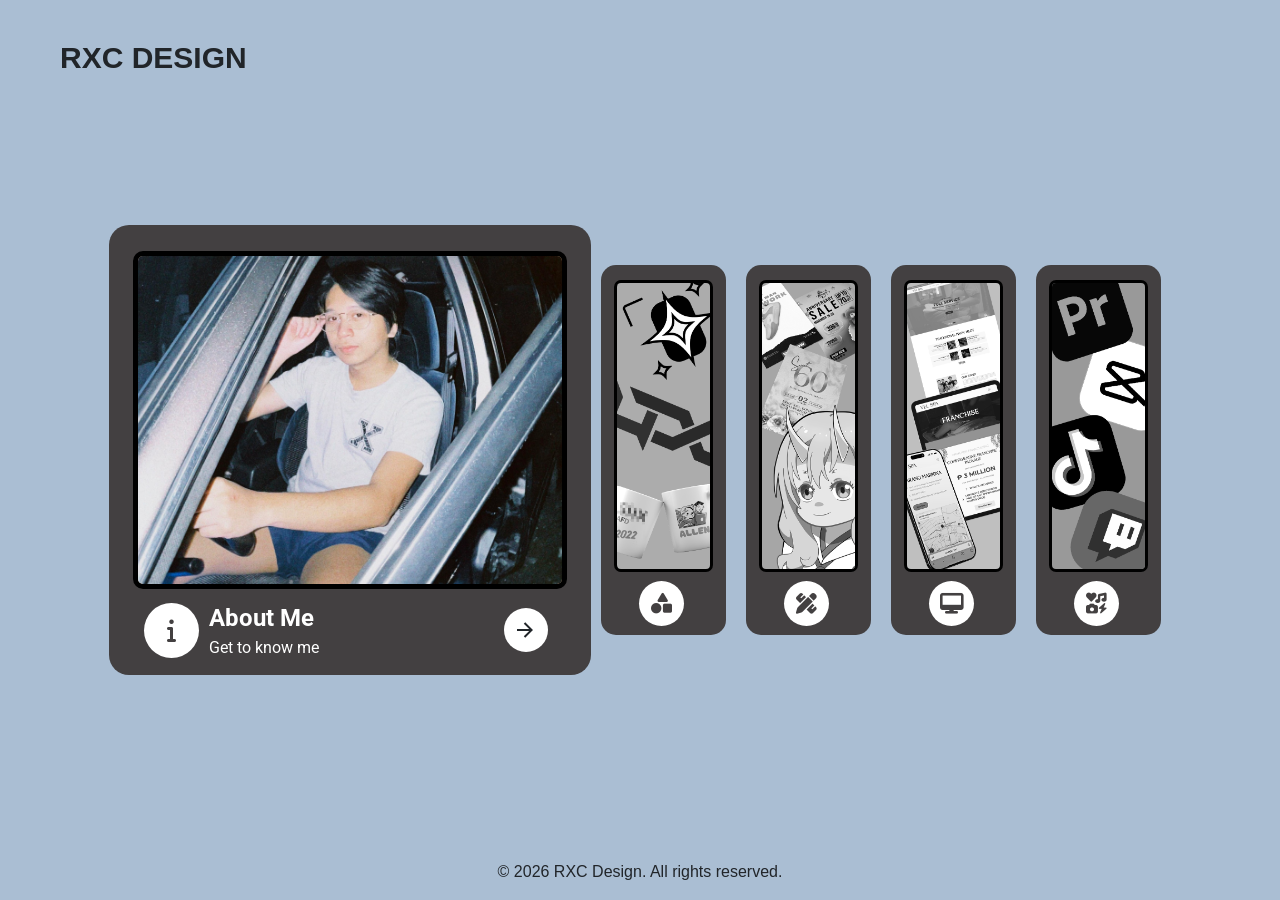
==== commit 445ad9d1: "home update" ====
--- a/index.html
+++ b/index.html
@@ -34,7 +34,7 @@
             <nav class="navbar navbar-light">
                 <div class="container m-0">
                     <!-- Brand -->
-                    <a class="navbar-brand league logo" href="index.html">RXC DESIGN</a>
+                    <a class="navbar-brand league logo" href="index">RXC DESIGN</a>
                 </div>
             </nav>
         </div>
@@ -58,10 +58,10 @@
                                     </div>
                                     <div class="info">
                                         <div class="main">About Me</div>
-                                        <div class="sub">lorem ipsum</div>
-                                    </div>
-                                </div>
-                                <a href="aboutme.html">
+                                        <div class="sub">Get to know me</div>
+                                    </div>
+                                </div>
+                                <a href="aboutme">
                                 <button class="animated-button active">
                                     <svg xmlns="http://www.w3.org/2000/svg" class="arr-2" viewBox="0 0 24 24">
                                         <path
@@ -96,10 +96,10 @@
                                     </div>
                                     <div class="info">
                                         <div class="main">Brand</div>
-                                        <div class="sub">Omuke trughte a otufta</div>
-                                    </div>
-                                </div>
-                                <a href="brand.html">
+                                        <div class="sub">Building Visual Identities</div>
+                                    </div>
+                                </div>
+                                <a href="brand">
                                     <button class="animated-button active">
                                         <svg xmlns="http://www.w3.org/2000/svg" class="arr-2" viewBox="0 0 24 24">
                                             <path
@@ -136,10 +136,10 @@
                                     </div>
                                     <div class="info">
                                         <div class="main">Graphics</div>
-                                        <div class="sub">lorem ipsum</div>
-                                    </div>
-                                </div>
-                                <a href="graphics.html">
+                                        <div class="sub">Visual Design Collection</div>
+                                    </div>
+                                </div>
+                                <a href="graphics">
                                     <button class="animated-button active">
                                         <svg xmlns="http://www.w3.org/2000/svg" class="arr-2" viewBox="0 0 24 24">
                                             <path
@@ -173,7 +173,7 @@
                                     </div>
                                     <div class="info">
                                         <div class="main">UI/UX</div>
-                                        <div class="sub">Lorem ipsum</div>
+                                        <div class="sub">Creating Intuitive Interfaces</div>
                                     </div>
                                 </div>
                                 <a href="uiux.html">
@@ -214,10 +214,10 @@
                                     </div>
                                     <div class="info">
                                         <div class="main">Other</div>
-                                        <div class="sub">Lorem Ipsum</div>
-                                    </div>
-                                </div>
-                                <a href="other.html">
+                                        <div class="sub">Beyond Design</div>
+                                    </div>
+                                </div>
+                                <a href="other">
                                     <button class="animated-button active">
                                         <svg xmlns="http://www.w3.org/2000/svg" class="arr-2" viewBox="0 0 24 24">
                                             <path
@@ -243,27 +243,27 @@
             <div class="container-fluid mobile d-flex justify-content-center">
                 <div class="mobportfolio">
                     <div class="mobframe" data-aos="fade-down" data-aos-duration="1000" data-aos-delay="200">
-                        <a href="aboutme.html">
+                        <a href="aboutme">
                             <p class="inter headerleft mobabt">ABOUT ME</p>
                         </a>
                     </div>
                     <div class="mobframe" data-aos="fade-down" data-aos-duration="1200" data-aos-delay="500">
-                        <a href="brand.html">
+                        <a href="brand">
                             <p class="inter headerright mobdg">Brand</p>
                         </a>
                     </div>
                     <div class="mobframe" data-aos="fade-down" data-aos-duration="1400" data-aos-delay="800">
-                        <a href="graphics.html">
+                        <a href="graphics">
                             <p class="inter headerleft moblb">Graphics</p>
                         </a>
                     </div>
                     <div class="mobframe" data-aos="fade-down" data-aos-duration="1600" data-aos-delay="1100">
-                        <a href="uiux.html">
+                        <a href="uiux">
                             <p class="inter headerright mobui">UI/UX</p>
                         </a>
                     </div>
                     <div class="mobframe" data-aos="fade-down" data-aos-duration="1800" data-aos-delay="1400">
-                        <a href="other.html">
+                        <a href="other">
                             <p class="inter headerleft mobot">Other</p>
                         </a>
                     </div>
--- a/css/style.css
+++ b/css/style.css
@@ -1051,6 +1051,17 @@
     min-width: 45px;
     height: 45px;
   }
+  .option.selected .label .icon {
+    min-width: 55px !important;
+    height: 55px !important;
+  }
+  .option.selected .label .icon {
+    min-width: 50px;
+    height: 50px;
+  }
+  .option.selected .label .icon i{
+    zoom: 1.5 !important;
+  }
   .col-xl-9 {
     -ms-flex: 0 0 75%;
     flex: 0 0 100%;
@@ -1173,7 +1184,7 @@
       height: 30px !important;
       margin-bottom: 10px !important;
   }
-  .swiper, .websitehome {
+  .swiper, .swiper-wrapper, .swiper-slide, .websitehome {
     height: 350px !important;
   }
   .websitebox img {
@@ -1243,7 +1254,7 @@
       height: 30px !important;
       margin-bottom: 10px !important;
   }
-  .swiper, .websitehome {
+  .swiper, .swiper-wrapper, .swiper-slide, .websitehome {
     height: 350px !important;
   }
   .swiper-slide {
@@ -1355,7 +1366,7 @@
   .contside {
     height: 500px !important;
   }
-  .swiper, .websitehome {
+  .swiper, .swiper-wrapper, .swiper-slide, .websitehome {
     height: 400px !important;
   }
 }
@@ -1826,7 +1837,7 @@
   }
   .swiper, .websitehome {
       height: 350px !important;
-       margin: 20px 0px !important;
+      margin: 20px 0px !important;
   }
 } /* Mobile Portfolio */
 .mobportfolio {
@@ -1941,7 +1952,7 @@
   }
   .swiper, .websitehome {
       height: 350px !important;
-       margin: 10px 0px !important;
+      margin: 10px 0px !important;
   }
 }
 
@@ -1975,7 +1986,7 @@
       height: auto !important;
   }
   .contside h1 {
-    font-size: 2.5rem !important
+    font-size: 2.3rem !important
   }
   .swiper, .websitehome {
     margin: 15px 0px !important;
@@ -2018,11 +2029,8 @@
   .contside {
     align-content: space-evenly !important;
   }
-  .contside h1 {
-    font-size: 2.5rem !important
-  }
   .contside p {
-    font-size: 13px !important;
+    font-size: 12px !important;
     margin-bottom: 12px !important;
   }
   .contside h2 {
@@ -2078,8 +2086,10 @@
     transform: translateX(-10px);
   }
   .swiper, .websitehome {
+      margin: 10px 0px !important;
+  }
+  .swiper, .swiper-wrapper, .swiper-slide, .websitehome {
       height: 250px !important;
-      margin: 10px 0px !important;
   }
   .swiper-slide {
      margin-right: 10px !important;
@@ -2119,16 +2129,19 @@
     max-width: 100% !important;
   }
   .imgside {
-      height: 250px;
+      height: 200px;
   }
   .logowrapper img {
-        max-width: 250px !important;
+        max-width: 200px !important;
   }
   .pagecontent {
     padding: 0px 0px !important;
   }
   .contside h1 {
-    font-size: 2.5rem !important
+    font-size: 2rem !important
+  }
+  .snap-section{
+    /* height: 100vh !important; */
   }
 }
 @media (max-width: 420px) {
@@ -2217,7 +2230,7 @@
   .logowrapper img {
     max-width: 150px !important;
   }
-  .swiper, .websitehome {
+  .swiper, .swiper-wrapper, .swiper-slide, .websitehome {
       height: 200px !important;
   }
   .galleryside {
@@ -2242,8 +2255,10 @@
   .mobframe:hover .headerright {
     transform: translateX(-5px);
   }
+  .swiper, .swiper-wrapper, .swiper-slide, .websitehome {
+    height: 180px !important;
+  }
   .swiper, .websitehome {
-    height: 180px !important;
     margin: 10px 0px !important;
   }
   .contside p {
@@ -2399,7 +2414,7 @@
   width: auto !important;
   text-align: center;
   font-size: 18px;
-
+  height: 500px;  /* same as image height */
   display: flex;
   justify-content: center;
   align-items: center;
@@ -2409,18 +2424,6 @@
   width: auto;
   height: 100%;
   object-fit: cover;
-}
-
-@media (max-width: 500px) {
-  .swiper-slide {
-    width: 100%;
-  }
-  .swiper-slide img {
-    display: block;
-    width: 100%;
-    height: 100%;
-    object-fit: cover;
-  }
 }
 
 /* UIUX */
